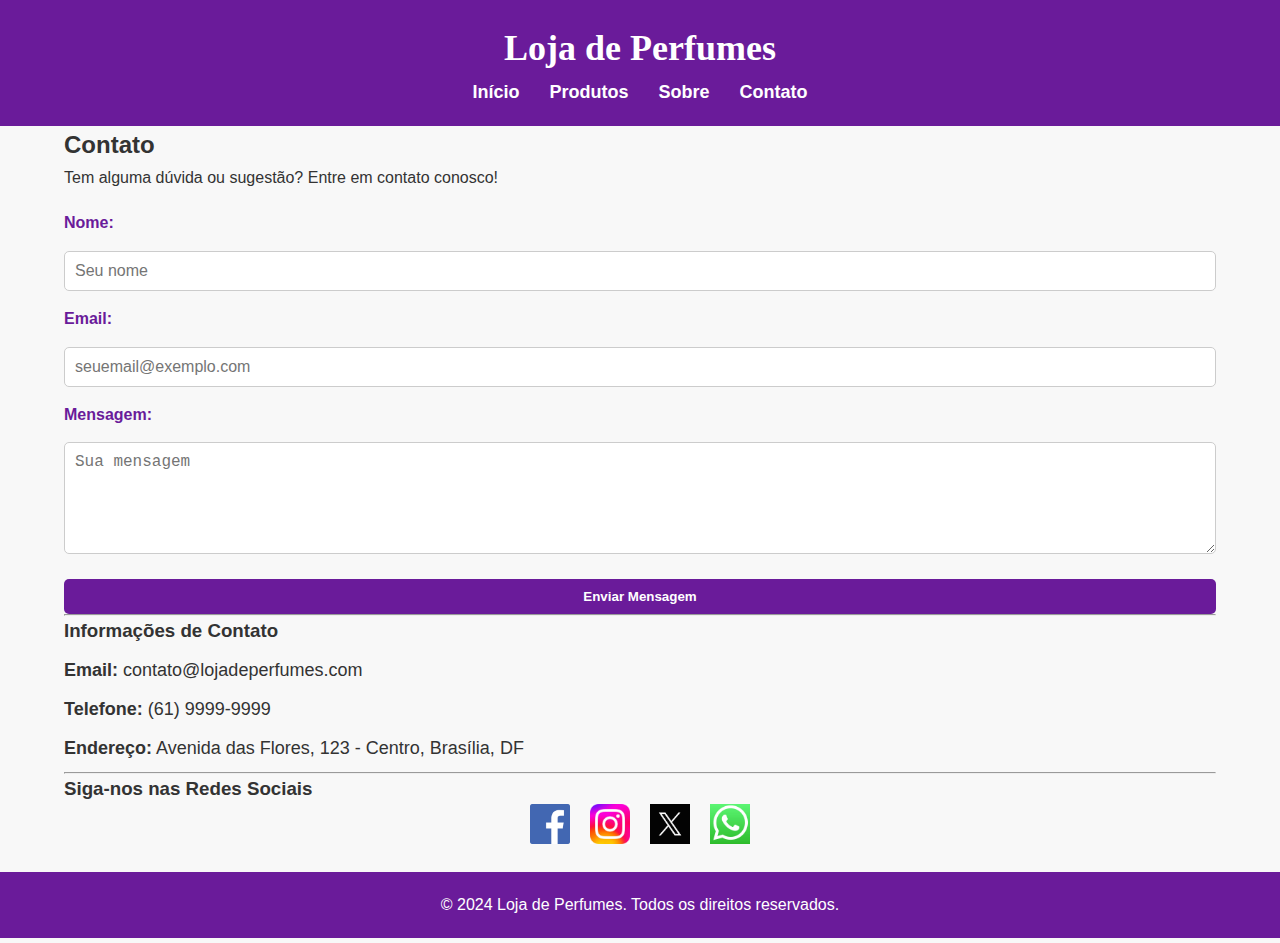
==== proj_perfume/contato.html @ 53d0e807 "Loja de perfumes - Samuel Amorim" ====
<!DOCTYPE html>
<html lang="pt-br">
<head>
    <meta charset="UTF-8">
    <meta name="viewport" content="width=device-width, initial-scale=1.0">
    <title>Contato - Loja de Perfumes</title>
    <link rel="stylesheet" href="styles.css">
</head>
<body>
    <header>
        <div class="container">
            <h1>Loja de Perfumes</h1>
            <nav>
                <ul>
                    <li><a href="index.html">Início</a></li>
                    <li><a href="produtos.html">Produtos</a></li>
                    <li><a href="sobre.html">Sobre</a></li>
                    <li><a href="contato.html">Contato</a></li>
                </ul>
            </nav>
        </div>
    </header>

    <main>
        <section class="contato">
            <div class="container">
                <h2>Contato</h2>
                <p>Tem alguma dúvida ou sugestão? Entre em contato conosco!</p>
                <form>
                    <label for="nome">Nome:</label>
                    <input type="text" id="nome" name="nome" placeholder="Seu nome" required>
                    
                    <label for="email">Email:</label>
                    <input type="email" id="email" name="email" placeholder="seuemail@exemplo.com" required>
                    
                    <label for="mensagem">Mensagem:</label>
                    <textarea id="mensagem" name="mensagem" rows="5" placeholder="Sua mensagem" required></textarea>
                    
                    <button type="submit" class="btn">Enviar Mensagem</button>
                </form>
                <hr>
                <h3>Informações de Contato</h3>
                <div class="contact-info">
                    <p><strong>Email:</strong> contato@lojadeperfumes.com</p>
                    <p><strong>Telefone:</strong> (61) 9999-9999</p>
                    <p><strong>Endereço:</strong> Avenida das Flores, 123 - Centro, Brasília, DF</p>
                </div>
                <hr>
                <h3>Siga-nos nas Redes Sociais</h3>
                <ul class="social-media">
                    <li><a href="https://www.facebook.com" target="_blank"><img src="img/facebook.png" alt="Facebook"></a></li>
                    <li><a href="https://www.instagram.com" target="_blank"><img src="img/instagram.jpeg" alt="Instagram"></a></li>
                    <li><a href="https://www.twitter.com" target="_blank"><img src="img/twitter.png" alt="Twitter"></a></li>
                    <li><a href="https://www.whatsapp.com/?lang=pt_BR" target="_blank"><img src="img/whatsapp.jpeg" alt="Whatsapp"></a></li>
                </ul>
            </div>
        </section>
    </main>

    <footer>
        <div class="container">
            <p>&copy; 2024 Loja de Perfumes. Todos os direitos reservados.</p>
        </div>
    </footer>
</body>
</html>
---- proj_perfume/styles.css ----
* {
    margin: 0;
    padding: 0;
    box-sizing: border-box;
}

body {
    font-family: Arial, sans-serif;
    line-height: 1.6;
    background-color: #f8f8f8; /* Cor de fundo suave */
    color: #333;
}

/* Estilo do container */
.container {
    width: 90%;
    max-width: 1200px;
    margin: 0 auto;
}

/* Estilo do cabeçalho */
header {
    background-color: #6a1b9a; /* Roxo */
    color: white;
    padding: 20px 0;
}

header h1 {
    text-align: center;
    font-family: 'Playfair Display', serif;
    font-size: 36px;
}

/* Estilo da navegação */
nav ul {
    list-style: none;
    display: flex;
    justify-content: center;
}

nav ul li {
    margin: 0 15px;
}

nav ul li a {
    color: white;
    text-decoration: none;
    font-weight: bold;
    font-size: 18px;
    transition: color 0.3s ease;
}

nav ul li a:hover {
    color: #ffeb3b; /* Amarelo */
}

/* Estilo do banner */
.hero {
    background: linear-gradient(135deg, #6a1b9a, #ffeb3b);
    color: white;
    padding: 60px 0;
    text-align: center;
}

.hero h2 {
    font-size: 36px;
    margin-bottom: 10px;
}

.hero p {
    font-size: 18px;
    margin-bottom: 20px;
}

.explore-button {
    background-color: #ffeb3b;
    color: #6a1b9a;
    padding: 10px 20px;
    border: none;
    border-radius: 25px;
    cursor: pointer;
    font-weight: bold;
    transition: background-color 0.3s ease, transform 0.3s ease;
}

.explore-button:hover {
    background-color: #ffd54f;
    transform: scale(1.05);
}

/* Estilo das categorias */
.category-grid {
    display: grid;
    grid-template-columns: repeat(auto-fill, minmax(200px, 1fr));
    gap: 20px;
    margin-top: 40px;
}

.category-item {
    background: white;
    padding: 15px;
    border-radius: 8px;
    text-align: center;
    box-shadow: 0 2px 5px rgba(0, 0, 0, 0.1);
}

.category-item img {
    width: 100%;
    border-radius: 8px;
}

/* Estilo dos produtos */
.product-grid {
    display: grid;
    grid-template-columns: repeat(auto-fill, minmax(250px, 1fr));
    gap: 20px; /* Espaçamento entre os produtos */
    margin-top: 40px;
}

.product-item {
    background: white;
    padding: 15px;
    border-radius: 8px;
    text-align: center;
    box-shadow: 0 2px 5px rgba(0, 0, 0, 0.1);
}

.product-item img {
    width: 100%;
    border-radius: 8px;
}

/* Estilo dos botões */
.btn {
    background-color: #6a1b9a;
    color: white;
    padding: 10px 15px;
    text-decoration: none;
    border-radius: 5px;
    margin-top: 10px;
    display: inline-block;
    transition: background-color 0.3s ease, color 0.3s ease;
}

.btn:hover {
    background-color: #ffeb3b;
    color: #6a1b9a;
}

/* Estilo do rodapé */
footer {
    background-color: #6a1b9a;
    color: white;
    text-align: center;
    padding: 20px 0;
    margin-top: 20px;
}

footer p {
    margin-bottom: 0;
}

/* Estilo das imagens nas categorias */
.category-item img, .promo-item img {
    width: 100%;
    height: 200px; /* Altura fixa para todas as imagens */
    object-fit: cover; /* Faz com que as imagens se ajustem ao espaço sem distorção */
    border-radius: 8px;
}

/* Ajuste das imagens na seção de promoções */
.promo-grid {
    display: grid;
    grid-template-columns: repeat(auto-fill, minmax(200px, 1fr));
    gap: 20px;
}

.promo-item {
    background: white;
    padding: 15px;
    border-radius: 8px;
    text-align: center;
    box-shadow: 0 2px 5px rgba(0, 0, 0, 0.1);
}

.promo-item img {
    width: 100%;
    height: 200px; /* Garante a consistência no tamanho */
    object-fit: cover;
    border-radius: 8px;
}

/* Estilo do formulário */
form {
    display: flex;
    flex-direction: column;
    gap: 15px;
    margin-top: 20px;
}

form label {
    font-weight: bold;
    color: #6a1b9a;
}

form input, form textarea {
    padding: 10px;
    border: 1px solid #ccc;
    border-radius: 5px;
    font-size: 16px;
}

form input:focus, form textarea:focus {
    border-color: #6a1b9a;
    outline: none;
}

form button {
    background-color: #6a1b9a;
    color: white;
    padding: 10px 20px;
    border: none;
    border-radius: 5px;
    font-weight: bold;
    cursor: pointer;
    transition: background-color 0.3s ease;
}

form button:hover {
    background-color: #ffeb3b;
    color: #6a1b9a;
}

/* Estilo das informações de contato */
.contact-info p {
    font-size: 18px;
    margin: 10px 0;
    color: #333;
}

/* Estilo das redes sociais */
.social-media {
    list-style: none;
    display: flex;
    justify-content: center;
    gap: 20px;
}

.social-media li img {
    width: 40px;
    height: 40px;
    transition: transform 0.3s ease;
}

.social-media li img:hover {
    transform: scale(1.1);
}

/* Responsividade para telas menores */
@media (max-width: 768px) {
    form {
        width: 100%;
    }

    .social-media {
        flex-direction: column;
        align-items: center;
    }
}
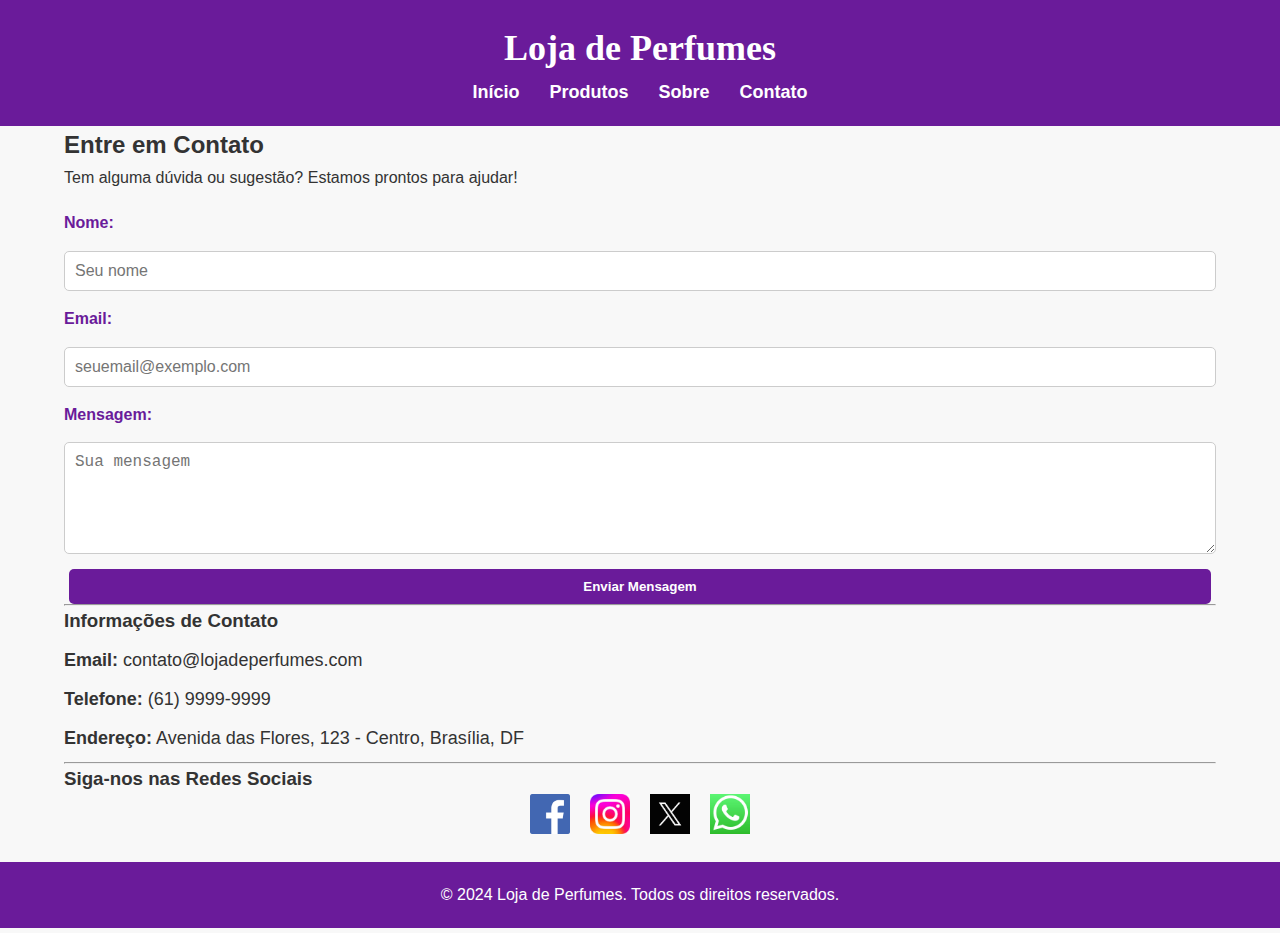
==== commit 88b889b3: "CÓDIGO 2" ====
--- a/proj_perfume/contato.html
+++ b/proj_perfume/contato.html
@@ -4,6 +4,8 @@
     <meta charset="UTF-8">
     <meta name="viewport" content="width=device-width, initial-scale=1.0">
     <title>Contato - Loja de Perfumes</title>
+    <meta name="description" content="Entre em contato com a Loja de Perfumes para dúvidas e sugestões.">
+    <meta name="keywords" content="contato, loja de perfumes, dúvidas, sugestões">
     <link rel="stylesheet" href="styles.css">
 </head>
 <body>
@@ -24,8 +26,10 @@
     <main>
         <section class="contato">
             <div class="container">
-                <h2>Contato</h2>
-                <p>Tem alguma dúvida ou sugestão? Entre em contato conosco!</p>
+                <h2>Entre em Contato</h2>
+                <p>Tem alguma dúvida ou sugestão? Estamos prontos para ajudar!</p>
+                
+                <!-- Formulário de Contato -->
                 <form>
                     <label for="nome">Nome:</label>
                     <input type="text" id="nome" name="nome" placeholder="Seu nome" required>
@@ -38,20 +42,26 @@
                     
                     <button type="submit" class="btn">Enviar Mensagem</button>
                 </form>
+                
                 <hr>
+                
+                <!-- Informações de Contato -->
                 <h3>Informações de Contato</h3>
                 <div class="contact-info">
                     <p><strong>Email:</strong> contato@lojadeperfumes.com</p>
                     <p><strong>Telefone:</strong> (61) 9999-9999</p>
                     <p><strong>Endereço:</strong> Avenida das Flores, 123 - Centro, Brasília, DF</p>
                 </div>
+                
                 <hr>
+                
+                <!-- Redes Sociais -->
                 <h3>Siga-nos nas Redes Sociais</h3>
                 <ul class="social-media">
                     <li><a href="https://www.facebook.com" target="_blank"><img src="img/facebook.png" alt="Facebook"></a></li>
                     <li><a href="https://www.instagram.com" target="_blank"><img src="img/instagram.jpeg" alt="Instagram"></a></li>
                     <li><a href="https://www.twitter.com" target="_blank"><img src="img/twitter.png" alt="Twitter"></a></li>
-                    <li><a href="https://www.whatsapp.com/?lang=pt_BR" target="_blank"><img src="img/whatsapp.jpeg" alt="Whatsapp"></a></li>
+                    <li><a href="https://web.whatsapp.com" target="_blank"><img src="img/whatsapp.jpeg" alt="Whatsapp"></a></li>
                 </ul>
             </div>
         </section>
--- a/proj_perfume/styles.css
+++ b/proj_perfume/styles.css
@@ -1,4 +1,3 @@
-
 * {
     margin: 0;
     padding: 0;
@@ -21,10 +20,65 @@
 
 /* Estilo do cabeçalho */
 header {
-    background-color: #6a1b9a; /* Roxo */
+    background-color: #6a1b9a; /* Cor roxa */
     color: white;
     padding: 20px 0;
 }
+
+.bg-primary {
+    background-color: #6a1b9a !important; 
+}
+
+
+/* Barra de navegação */
+nav ul {
+    list-style: none;
+    display: flex;
+    justify-content: center;
+}
+
+nav ul li {
+    margin: 0 15px;
+}
+
+nav ul li a {
+    color: white !important; /* Garantir que a cor seja branca */
+    text-decoration: none;
+    font-weight: bold;
+    font-size: 18px;
+    transition: color 0.3s ease;
+}
+
+nav ul li a:hover {
+    color: #ffeb3b; /* Amarelo */
+}
+
+/* Barra de busca */
+header .d-flex form {
+    display: flex;
+    align-items: center;
+}
+
+header .d-flex form .form-control {
+    max-width: 300px; /* Tamanho da barra de busca */
+}
+
+header .d-flex form button {
+    background-color: #ffeb3b; /* Amarelo */
+    color: #6a1b9a; /* Roxo */
+    border: none;
+    padding: 8px 16px;
+    border-radius: 5px;
+    transition: background-color 0.3s ease, transform 0.3s ease;
+}
+
+header .d-flex form button:hover {
+    background-color: #ffd54f; /* Amarelo mais claro */
+    transform: scale(1.05);
+}
+
+
+
 
 header h1 {
     text-align: center;
@@ -44,7 +98,7 @@
 }
 
 nav ul li a {
-    color: white;
+    color: white !important; /* Garantir que a cor seja branca */
     text-decoration: none;
     font-weight: bold;
     font-size: 18px;
@@ -107,6 +161,8 @@
 
 .category-item img {
     width: 100%;
+    height: 200px; /* Altura fixa para todas as imagens */
+    object-fit: cover;
     border-radius: 8px;
 }
 
@@ -128,25 +184,72 @@
 
 .product-item img {
     width: 100%;
+    height: 250px;
+    object-fit: cover;
     border-radius: 8px;
 }
 
 /* Estilo dos botões */
+/* Estilo para os itens do produto */
+.product-item {
+    text-align: center; /* Centraliza o conteúdo dentro de cada item de produto */
+}
+
+/* Estilo para o container dos botões */
+.btn-container {
+    display: flex;
+    justify-content: center; /* Alinha os botões ao centro */
+    margin-top: 10px; /* Espaçamento entre o título e o botão */
+}
+
+/* Estilo geral para os botões */
 .btn {
-    background-color: #6a1b9a;
-    color: white;
-    padding: 10px 15px;
+    background-color: #6a1b9a; /* Cor de fundo */
+    color: white; /* Cor do texto */
+    padding: 10px 15px; /* Espaçamento interno do botão */
+    text-decoration: none; /* Remove a linha de baixo */
+    border-radius: 5px; /* Bordas arredondadas */
+    margin-top: 10px; /* Espaçamento superior */
+    width: 200px; /* Largura fixa para garantir tamanho uniforme */
+    text-align: center; /* Texto centralizado */
+    display: inline-block; /* Faz com que o botão ocupe apenas o espaço necessário */
+    transition: background-color 0.3s ease, color 0.3s ease, transform 0.3s ease; /* Efeito suave nas mudanças */
+}
+
+/* Efeito de hover (quando o mouse passa por cima do botão) */
+.btn:hover {
+    background-color: #ffeb3b; /* Cor de fundo ao passar o mouse */
+    color: #6a1b9a; /* Cor do texto ao passar o mouse */
+    transform: scale(1.05); /* Leve aumento no tamanho do botão */
+}
+
+
+/* Alinhamento e estilo dos botões */
+.btn-container {
+    display: flex;
+    justify-content: center; /* Centraliza os botões dentro do container */
+    align-items: center; /* Alinha verticalmente os botões */
+    margin-top: 10px; /* Espaçamento entre o título e o botão */
+}
+
+.btn {
+    display: inline-block;
+    width: auto; /* Tamanho automático para que o botão não ocupe toda a largura */
+    padding: 10px 20px; /* Ajuste no padding para botões mais compactos */
     text-decoration: none;
-    border-radius: 5px;
-    margin-top: 10px;
-    display: inline-block;
-    transition: background-color 0.3s ease, color 0.3s ease;
+    text-align: center;
+    border-radius: 5px; /* Bordas arredondadas */
+    font-weight: bold;
+    border: none;
+    transition: background-color 0.3s ease;
+    margin: 0 5px; /* Margem horizontal entre os botões */
 }
 
 .btn:hover {
-    background-color: #ffeb3b;
-    color: #6a1b9a;
-}
+    background-color: #e09b00; /* Cor ao passar o mouse */
+}
+
+
 
 /* Estilo do rodapé */
 footer {
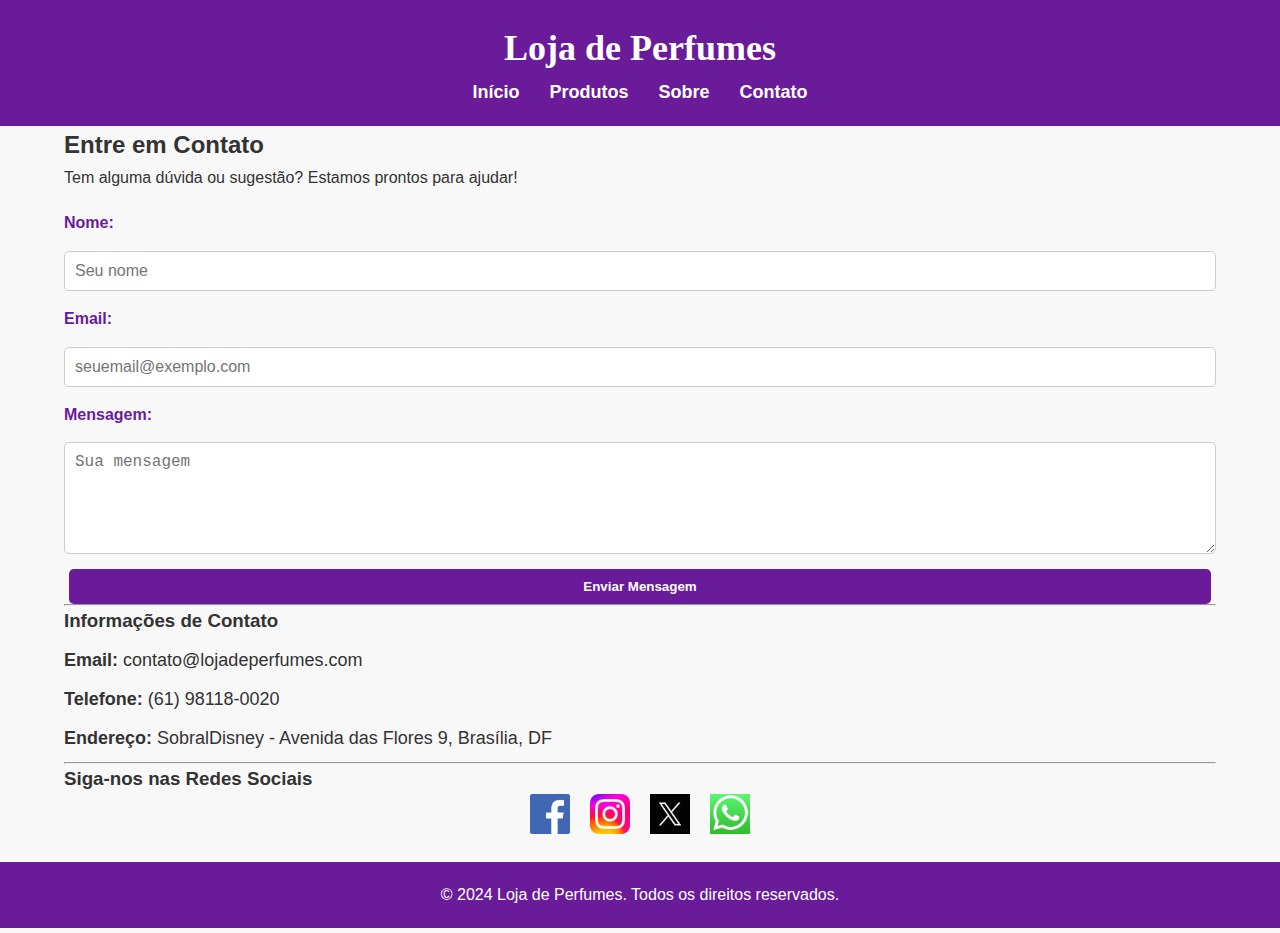
==== commit b03f6a80: "CÓDIGO 3" ====
--- a/proj_perfume/contato.html
+++ b/proj_perfume/contato.html
@@ -49,8 +49,8 @@
                 <h3>Informações de Contato</h3>
                 <div class="contact-info">
                     <p><strong>Email:</strong> contato@lojadeperfumes.com</p>
-                    <p><strong>Telefone:</strong> (61) 9999-9999</p>
-                    <p><strong>Endereço:</strong> Avenida das Flores, 123 - Centro, Brasília, DF</p>
+                    <p><strong>Telefone:</strong> (61) 98118-0020</p>
+                    <p><strong>Endereço:</strong> SobralDisney - Avenida das Flores 9, Brasília, DF</p>
                 </div>
                 
                 <hr>
--- a/proj_perfume/styles.css
+++ b/proj_perfume/styles.css
@@ -371,3 +371,30 @@
         align-items: center;
     }
 }
+
+html, body {
+    height: 100%;
+}
+
+body {
+    display: flex;
+    flex-direction: column;
+}
+
+main {
+    flex: 1; /* Garante que o conteúdo principal ocupe o espaço necessário */
+}
+
+footer {
+    background-color: #6a1b9a;
+    color: white;
+    text-align: center;
+    padding: 20px 0;
+    margin-top: 20px;
+    position: relative;
+    bottom: 0;
+    width: 100%;
+}
+
+
+
